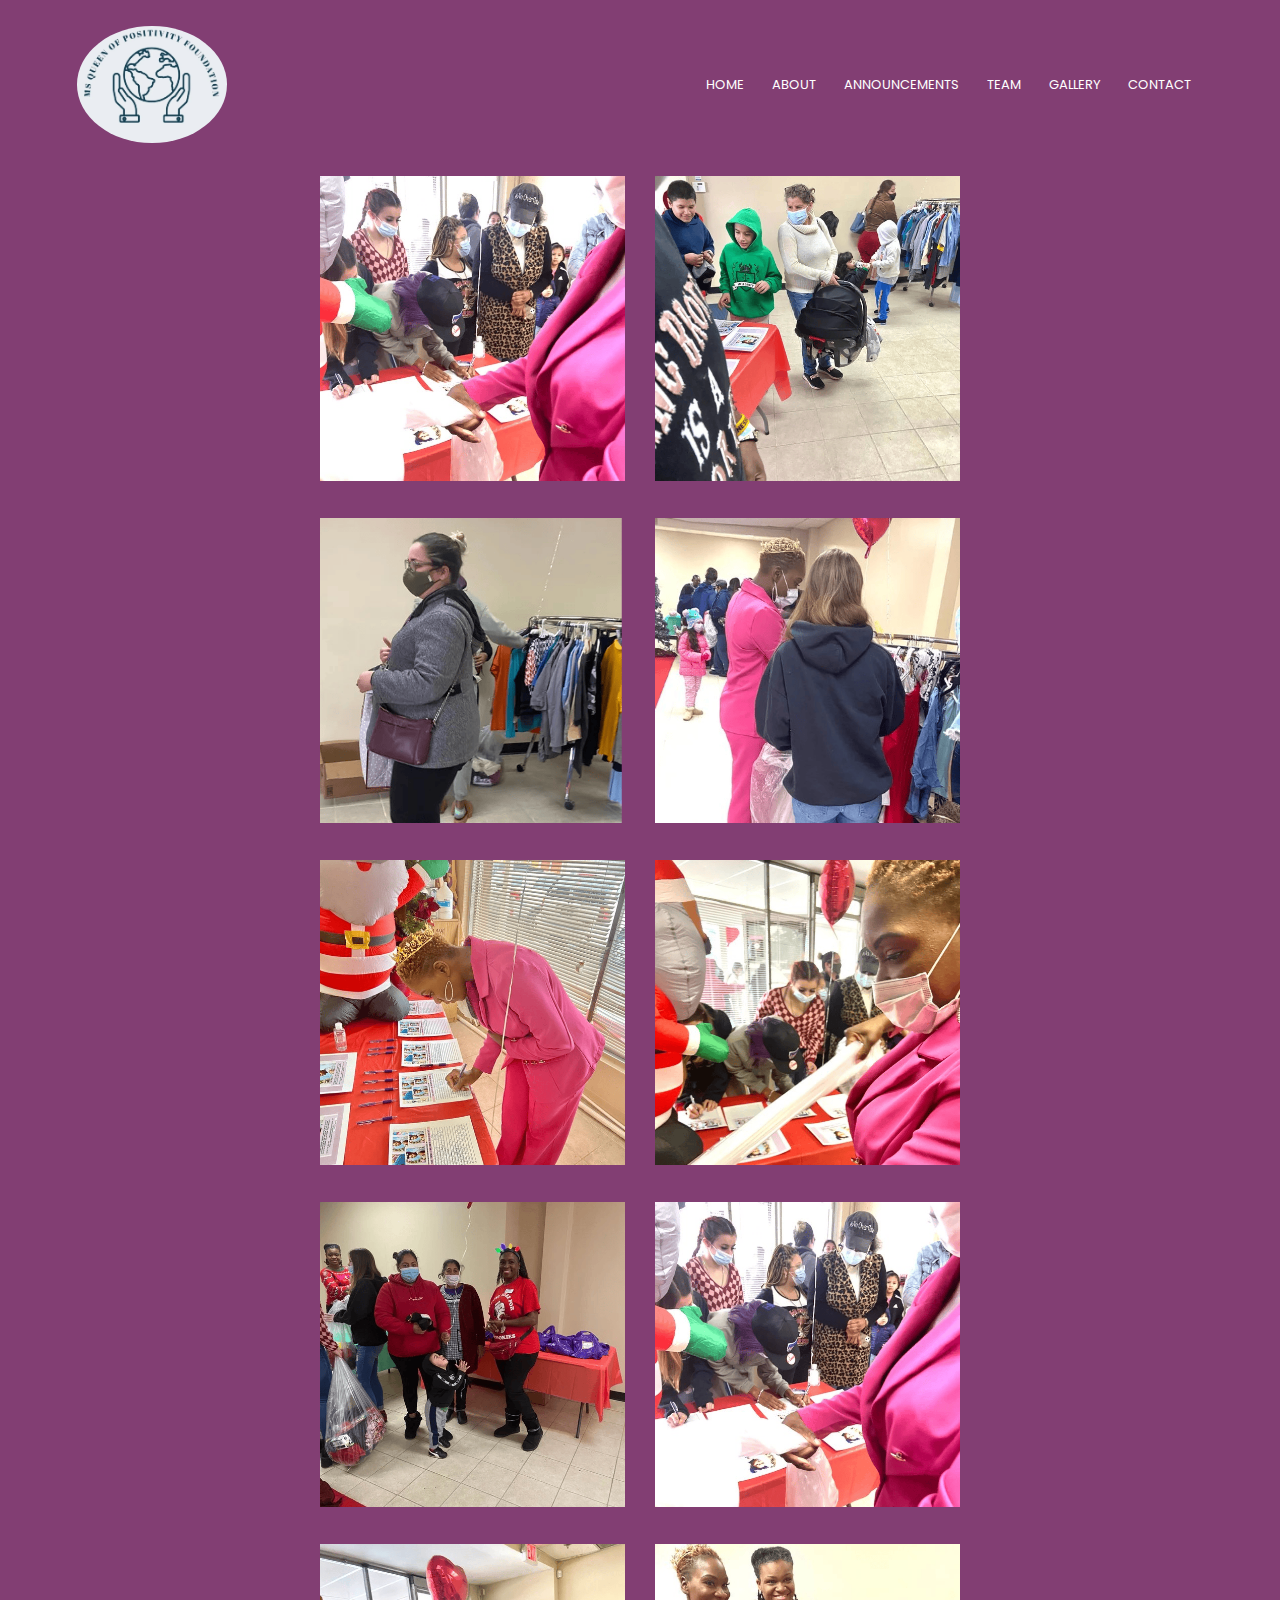
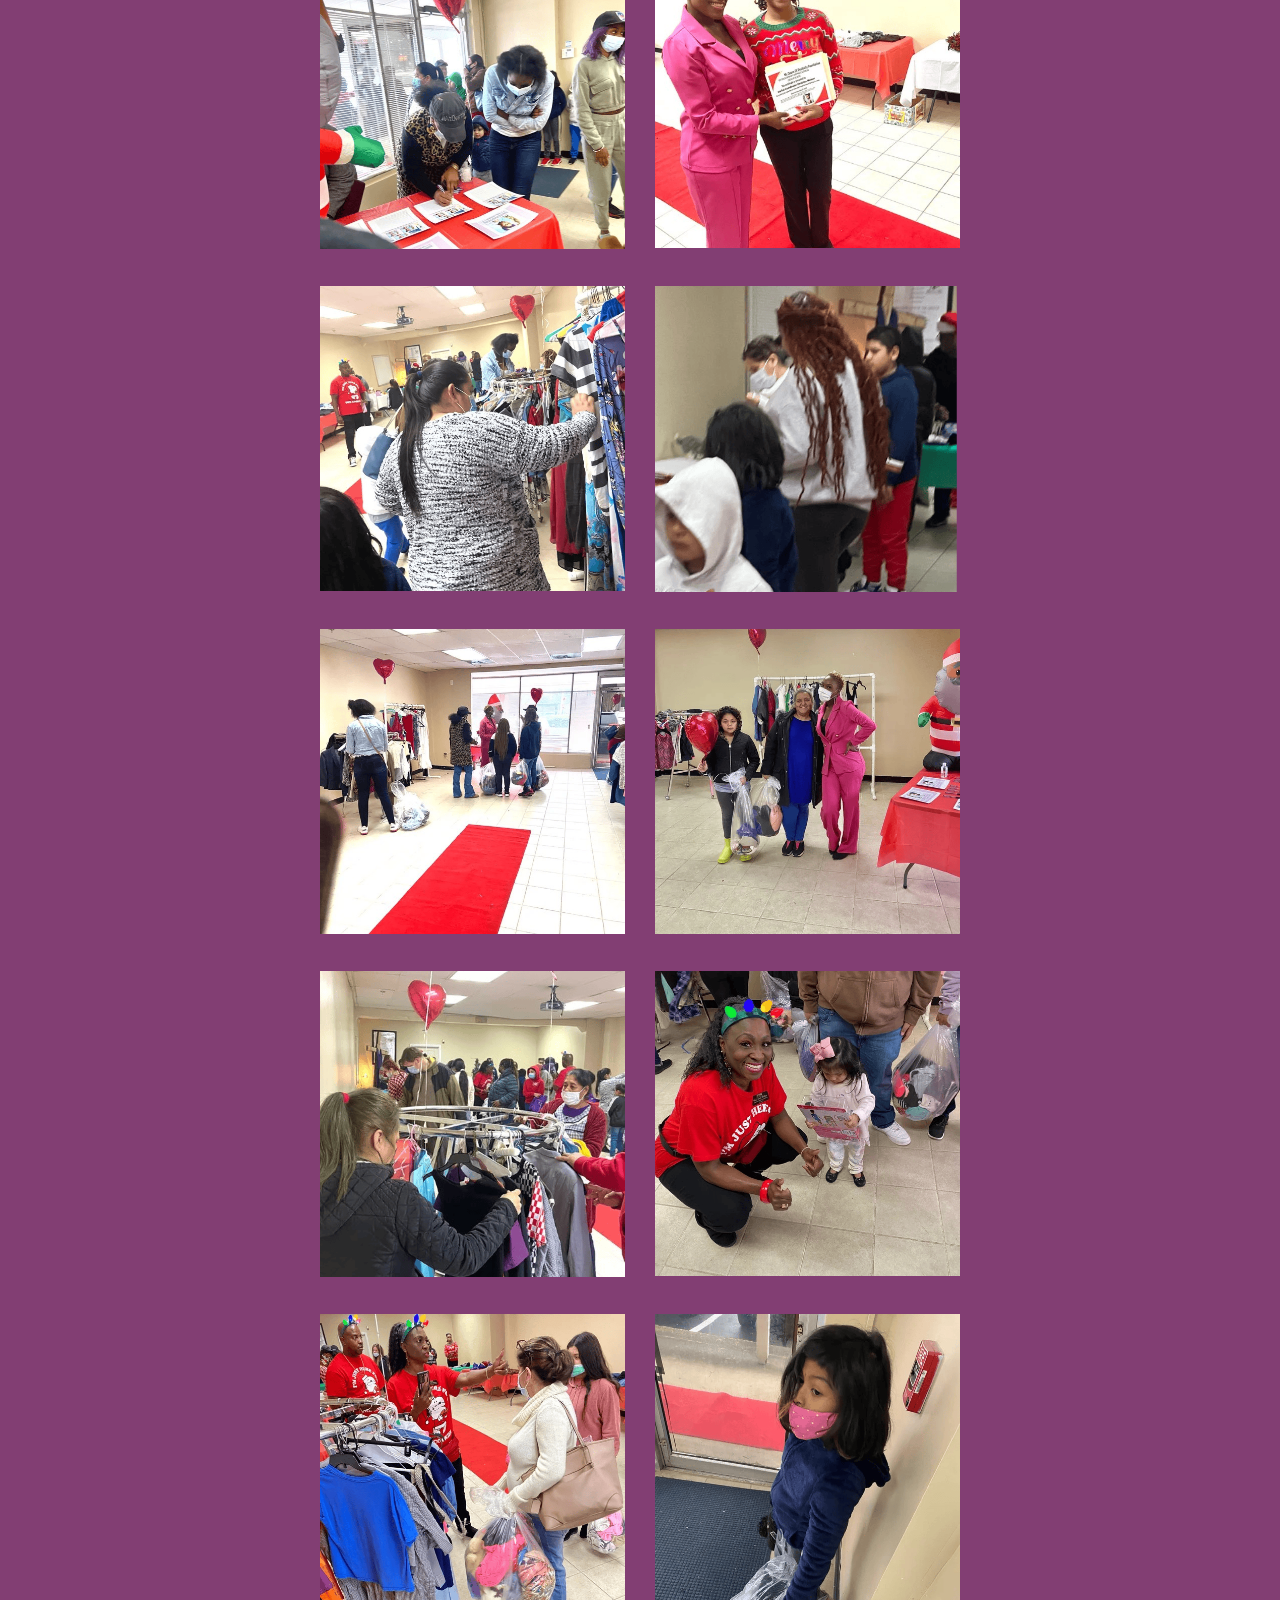
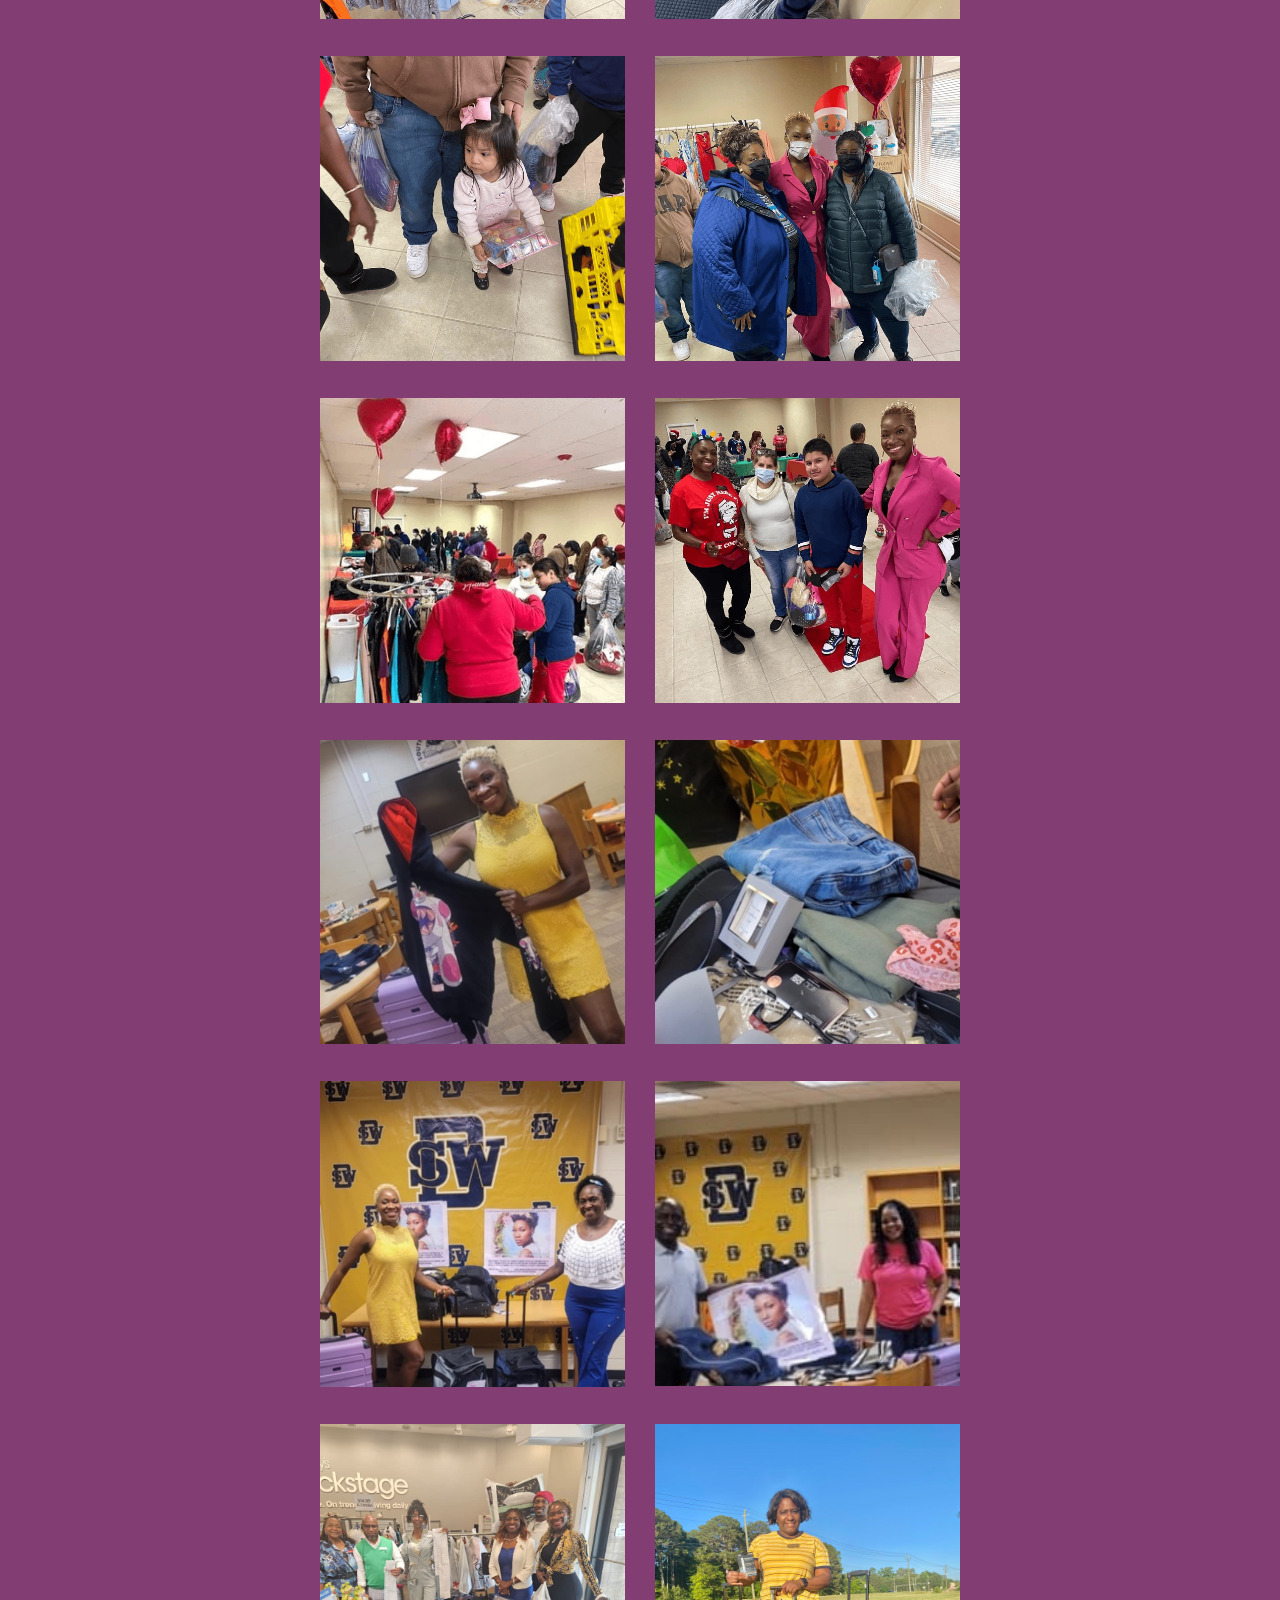
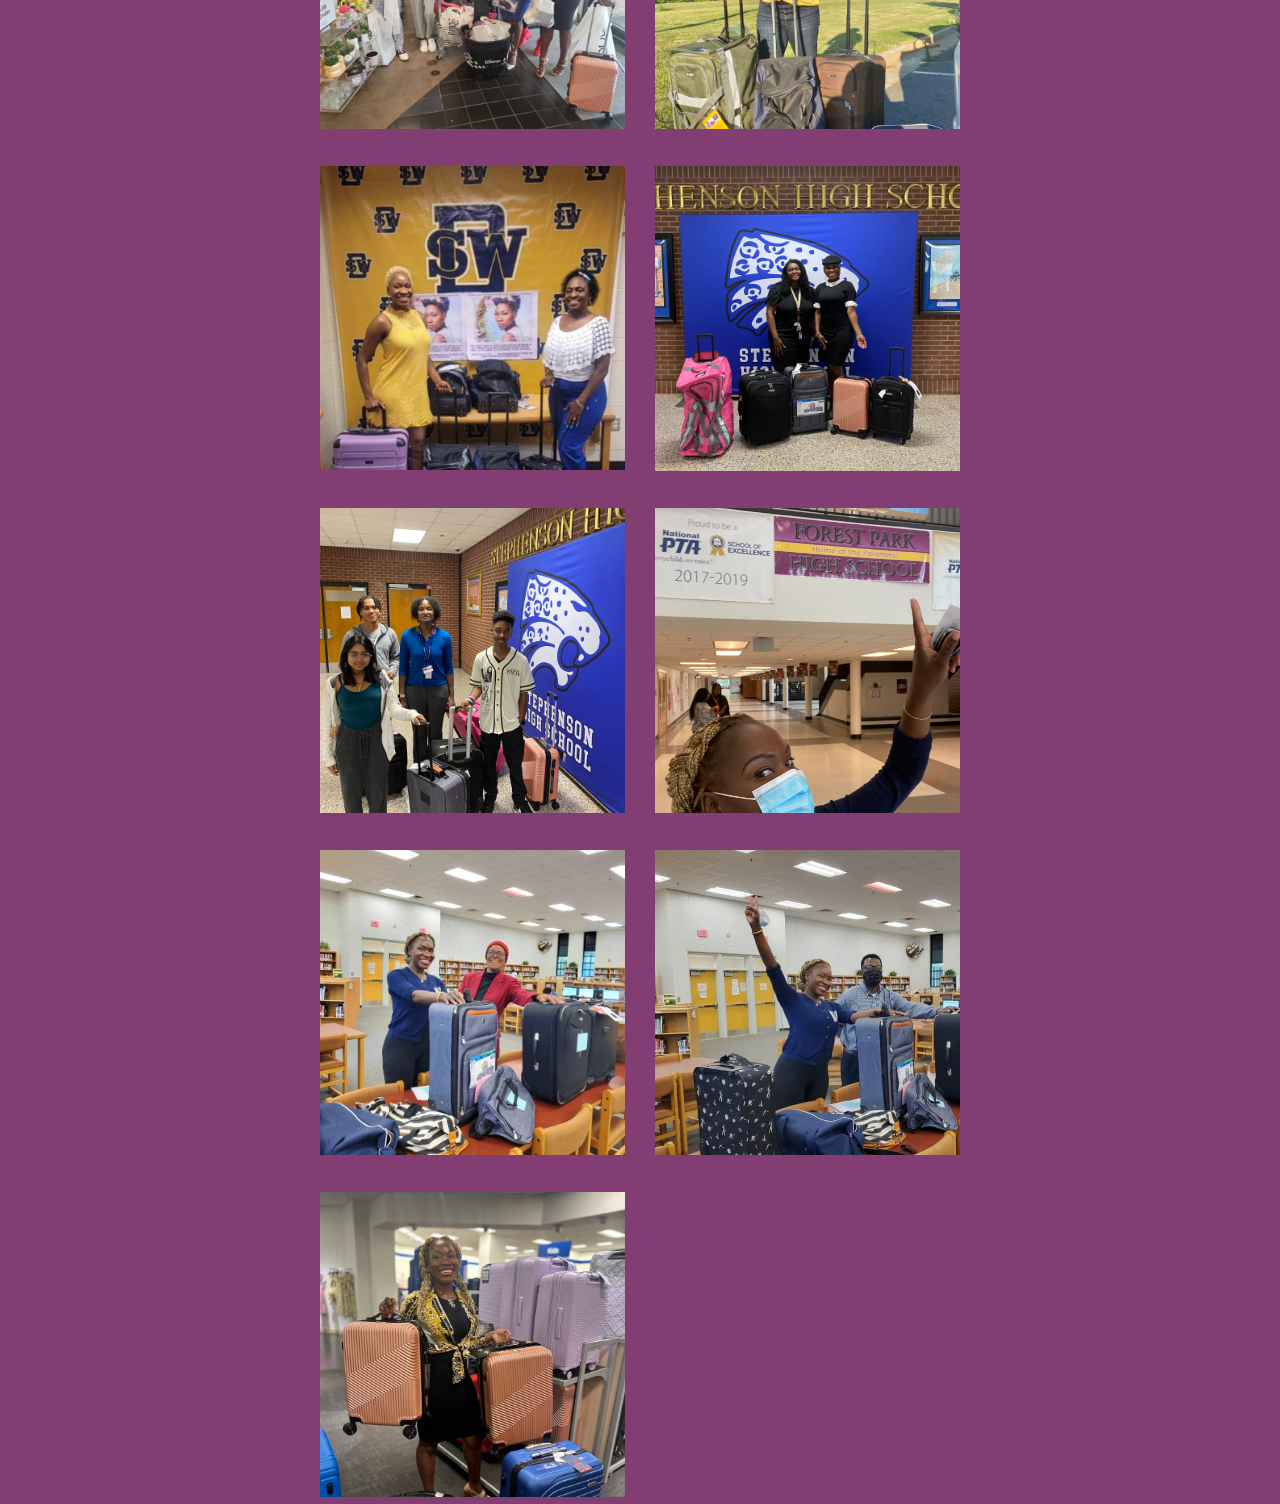
==== gallery.html @ a1babab4 "changes" ====
<!DOCTYPE html>
<html lang="en">

<head>
	<meta charset="UTF-8">
	<meta name="viewport" content="width=device-width, initial-scale=1.0">
	<title>MsQueenOfPositivity | Gallery</title>
	<link rel="stylesheet" href="gallery.css">
	<link rel="preconnect" href="https://fonts.googleapis.com">
	<link rel="preconnect" href="https://fonts.gstatic.com" crossorigin>
	<link href="https://fonts.googleapis.com/css2?family=Poppins:wght@100;200;300;400;600;700&display=swap"
		rel="stylesheet">
	<link rel="stylesheet" href="https://stackpath.bootstrapcdn.com/font-awesome/4.7.0/css/font-awesome.min.css">
	<link rel="stylesheet" href="lightbox.css">
</head>

<body>

	<nav>
		<a href="index.html"><img src="images/logo.png"></a>
		<div class="nav-links" id="navLinks">
			<i class="fa fa-times" onclick="hideMenu()"></i>
			<ul>
				<li><a href="index.html">HOME</a></li>
				<li><a href="index.html#about-head">ABOUT</a></li>
				<li><a href="index.html#sponsors-head">ANNOUNCEMENTS</a></li>
				<li><a href="index.html#team-head">TEAM</a></li>
				<li><a href="gallery.html">GALLERY</a></li>
				<li><a href="index.html#contact-head">CONTACT</a></li>
			</ul>
		</div>
		<i class="fa fa-bars" onclick="showMenu()"></i>
	</nav>

	<div class="container">
		<div class="gallery">
			<a href="images/1.png" data-lightbox="models" data-title="">
				<img src="images/1.png">
			</a>
			<a href="images/2.png" data-lightbox="models" data-title="">
				<img src="images/2.png">
			</a>
			<a href="images/3.png" data-lightbox="models" data-title="">
				<img src="images/3.png">
			</a>
			<a href="images/4.png" data-lightbox="models" data-title="">
				<img src="images/4.png">
			</a>
			<a href="images/5.png" data-lightbox="models" data-title="">
				<img src="images/5.png">
			</a>
			<a href="images/6.png" data-lightbox="models" data-title="">
				<img src="images/6.png">
			</a>
			<a href="images/7.png" data-lightbox="models" data-title="">
				<img src="images/7.png">
			</a>
			<a href="images/8.png" data-lightbox="models" data-title="">
				<img src="images/8.png">
			</a>
			<a href="images/9.png" data-lightbox="models" data-title="">
				<img src="images/9.png">
			</a>
			<a href="images/10.png" data-lightbox="models" data-title="">
				<img src="images/10.png">
			</a>
			<a href="images/11.png" data-lightbox="models" data-title="">
				<img src="images/11.png">
			</a>
			<a href="images/12.png" data-lightbox="models" data-title="">
				<img src="images/12.png">
			</a>
			<a href="images/13.png" data-lightbox="models" data-title="">
				<img src="images/13.png">
			</a>
			<a href="images/14.png" data-lightbox="models" data-title="">
				<img src="images/14.png">
			</a>
			<a href="images/15.png" data-lightbox="models" data-title="">
				<img src="images/15.png">
			</a>
			<a href="images/16.png" data-lightbox="models" data-title="">
				<img src="images/16.png">
			</a>
			<a href="images/17.png" data-lightbox="models" data-title="">
				<img src="images/17.png">
			</a>
			<a href="images/18.png" data-lightbox="models" data-title="">
				<img src="images/18.png">
			</a>
			<a href="images/19.png" data-lightbox="models" data-title="">
				<img src="images/19.png">
			</a>
			<a href="images/20.png" data-lightbox="models" data-title="">
				<img src="images/20.png">
			</a>
			<a href="images/21.png" data-lightbox="models" data-title="">
				<img src="images/21.png">
			</a>
			<a href="images/22.png" data-lightbox="models" data-title="">
				<img src="images/22.png">
			</a>
			<a href="images/23.jpg" data-lightbox="models" data-title="">
				<img src="images/23.jpg">
			</a>
			<a href="images/24.jpg" data-lightbox="models" data-title="">
				<img src="images/24.jpg">
			</a>
			<a href="images/25.jpg" data-lightbox="models" data-title="">
				<img src="images/25.jpg">
			</a>
			<a href="images/26.jpg" data-lightbox="models" data-title="">
				<img src="images/26.jpg">
			</a>
			<a href="images/27.jpg" data-lightbox="models" data-title="">
				<img src="images/27.jpg">
			</a>
			<a href="images/28.jpg" data-lightbox="models" data-title="">
				<img src="images/28.jpg">
			</a>
			<a href="images/29.jpg" data-lightbox="models" data-title="">
				<img src="images/29.jpg">
			</a>
			<a href="images/30.jpg" data-lightbox="models" data-title="">
				<img src="images/30.jpg">
			</a>
			<a href="images/31.jpg" data-lightbox="models" data-title="">
				<img src="images/31.jpg">
			</a>
			<a href="images/32.jpg" data-lightbox="models" data-title="">
				<img src="images/32.jpg">
			</a>
			<a href="images/33.jpg" data-lightbox="models" data-title="">
				<img src="images/33.jpg">
			</a>
			<a href="images/34.jpg" data-lightbox="models" data-title="">
				<img src="images/34.jpg">
			</a>
			<a href="images/35.jpg" data-lightbox="models" data-title="">
				<img src="images/35.jpg">
			</a>
		</div>
	</div>

	<script src="main.js"></script>
	<script src="lightbox-plus-jquery.min.js"></script>

</body>

</html>
---- gallery.css ----
*{
    margin: 0;
    padding: 0;
	font-family: 'Poppins', sans-serif;
	overflow-x: hidden;
}

body {
	background-color: #823E73;
}

nav{
    display: flex;
    padding: 2% 6%;
    justify-content: space-between;
    align-items: center;
}
nav img{
    width: 150px;
	border-radius: 50%;
}
.nav-links{
    flex: 1;
    text-align: right;
}
.nav-links ul li{
    list-style: none;
    display: inline-block;
    padding: 8px 12px;
    position: relative;
}
.nav-links ul li a{
    color: #fff;
    text-decoration: none;
    font-size: 13px;
}
.nav-links ul li::after{
	content: '';
	width: 0%;
	height: 2px;
	background: #f44336;
	display: block;
	margin: auto;
	transition: 0.5s;
}
.nav-links ul li:hover::after{
	width: 100%;
}

nav .fa{
	display: none;
}



.container {
	width: 100%;
	display: flex;
	align-items: center;
	justify-content: center;
}

.gallery {
	width: 50%;
	display: grid;
	min-height: 50vh;
	grid-template-columns: repeat(auto-fit, minmax(250px, 1fr));
	grid-gap: 30px;
}

.gallery img {
	width: 100%;
}

@media screen and (max-width: 700px){
    
    .container {
        width: 150%;
    }

    .gallery {
        grid-template-columns: repeat(auto-fit, minmax(70px, 1fr));
        margin-right: 180px;
        grid-gap: 15px;
    }

	.contact-cols div h5{
		font-size: 10px;
	}

	.text-box{
		width: 110%;
		color: #fff;
		position: absolute;
		top: 90%;
		left: 50%;
		transform: translate(-50%, -50%);
		text-align: center;
	}

	.text-box h1{
		font-size: 20px;
		word-spacing: 5px;
	}
	
	.nav-links ul li{
		display: block;
	}
	.nav-links{
		position: fixed;
		background: #820ea5;
		height: 100vh;
		width: 200px;
		top: 0;
		right: -200px;
		text-align: left;
		z-index: 2;
		transition: 1s;
	}
	nav .fa{
		display: block;
		color: #fff;
		margin: 10px;
		font-size: 22px;
		cursor: pointer;
	}
	.nav-links ul{
		padding: 30px;
	}
	.contact h1{
		font-size: 24px;
	}
}
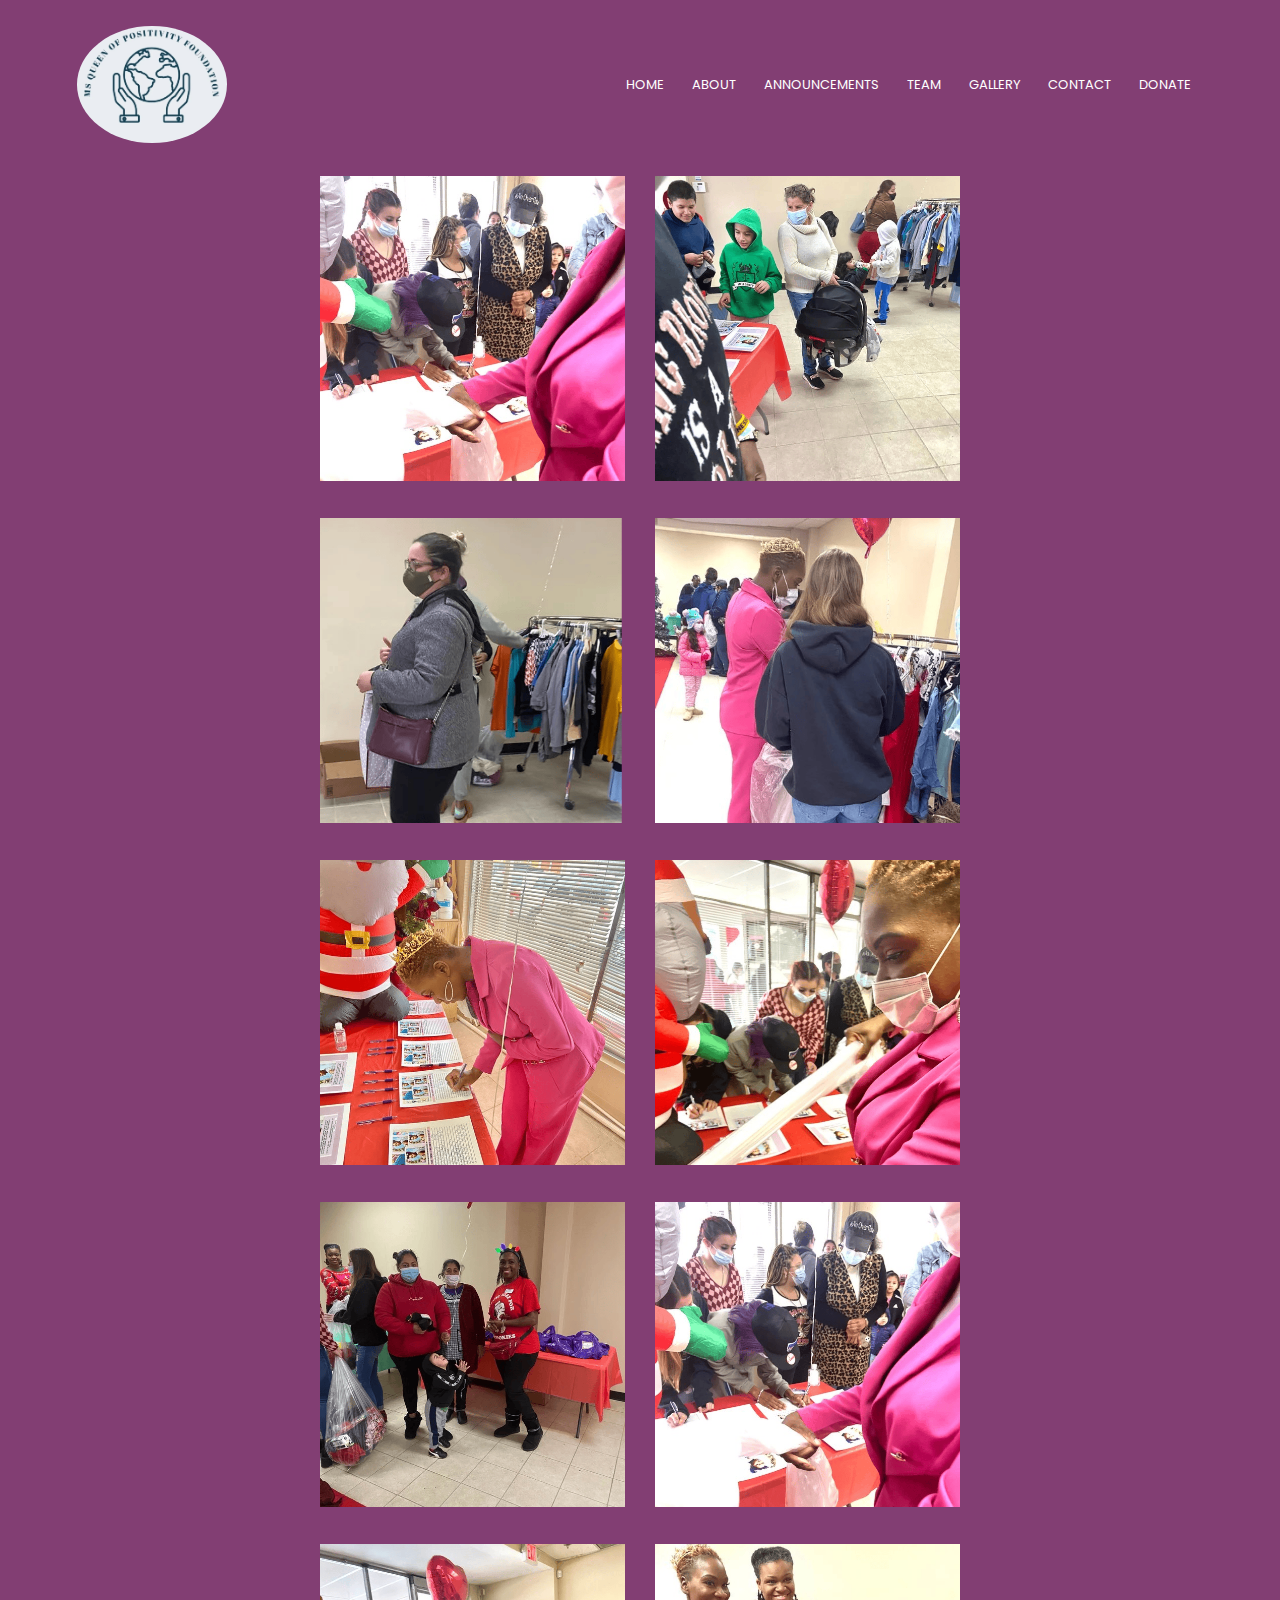
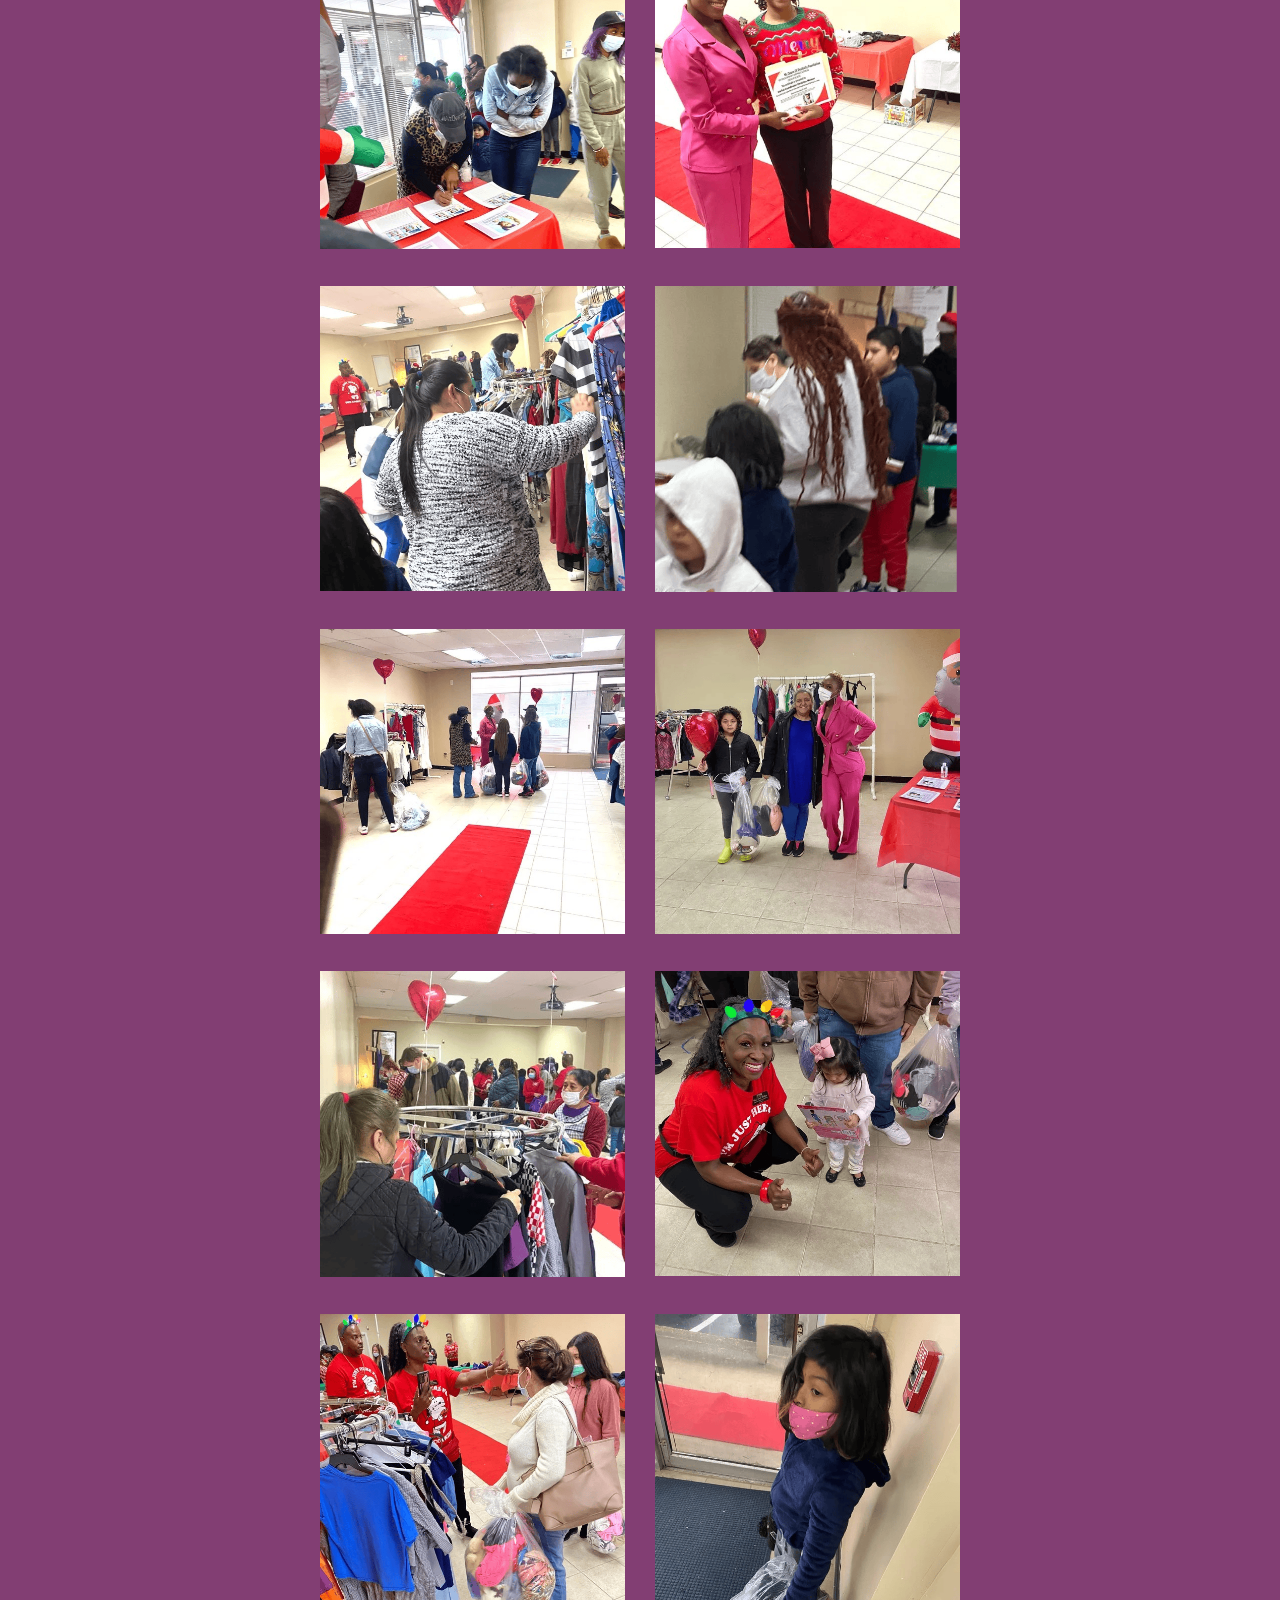
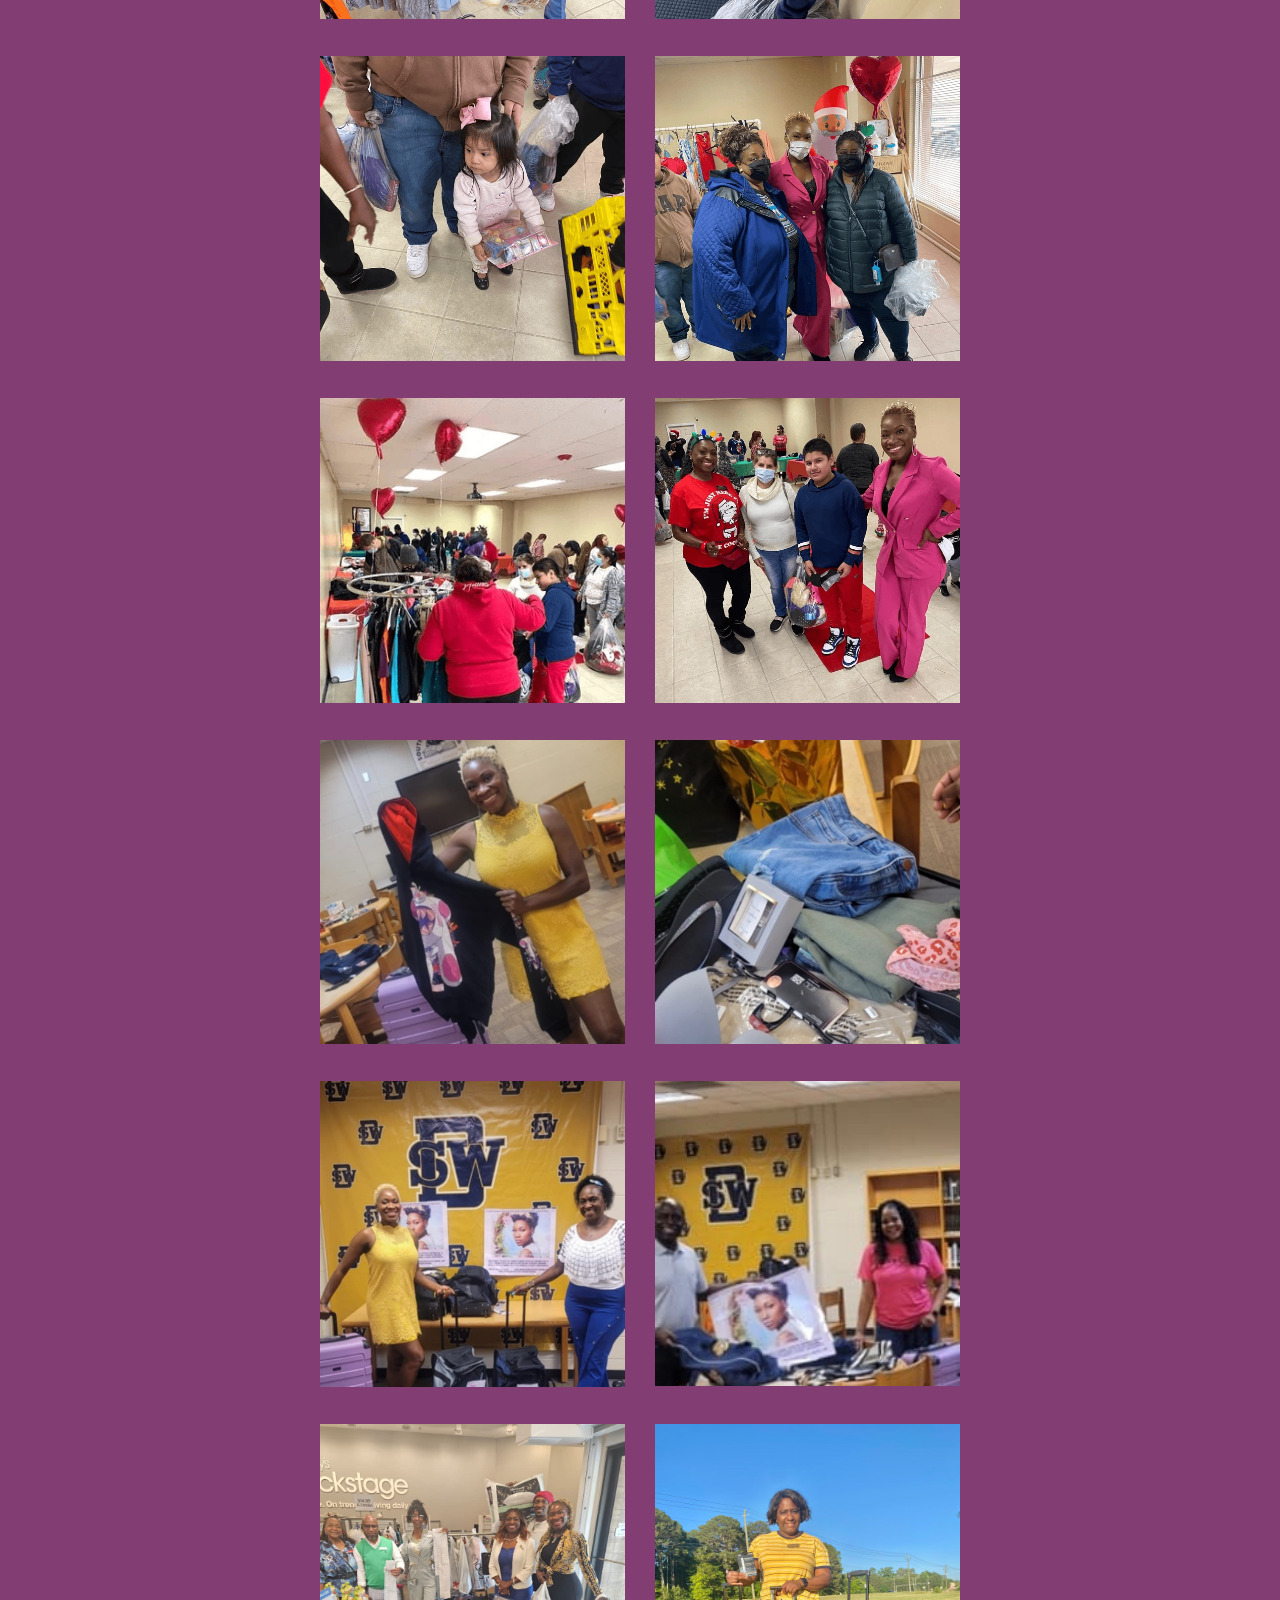
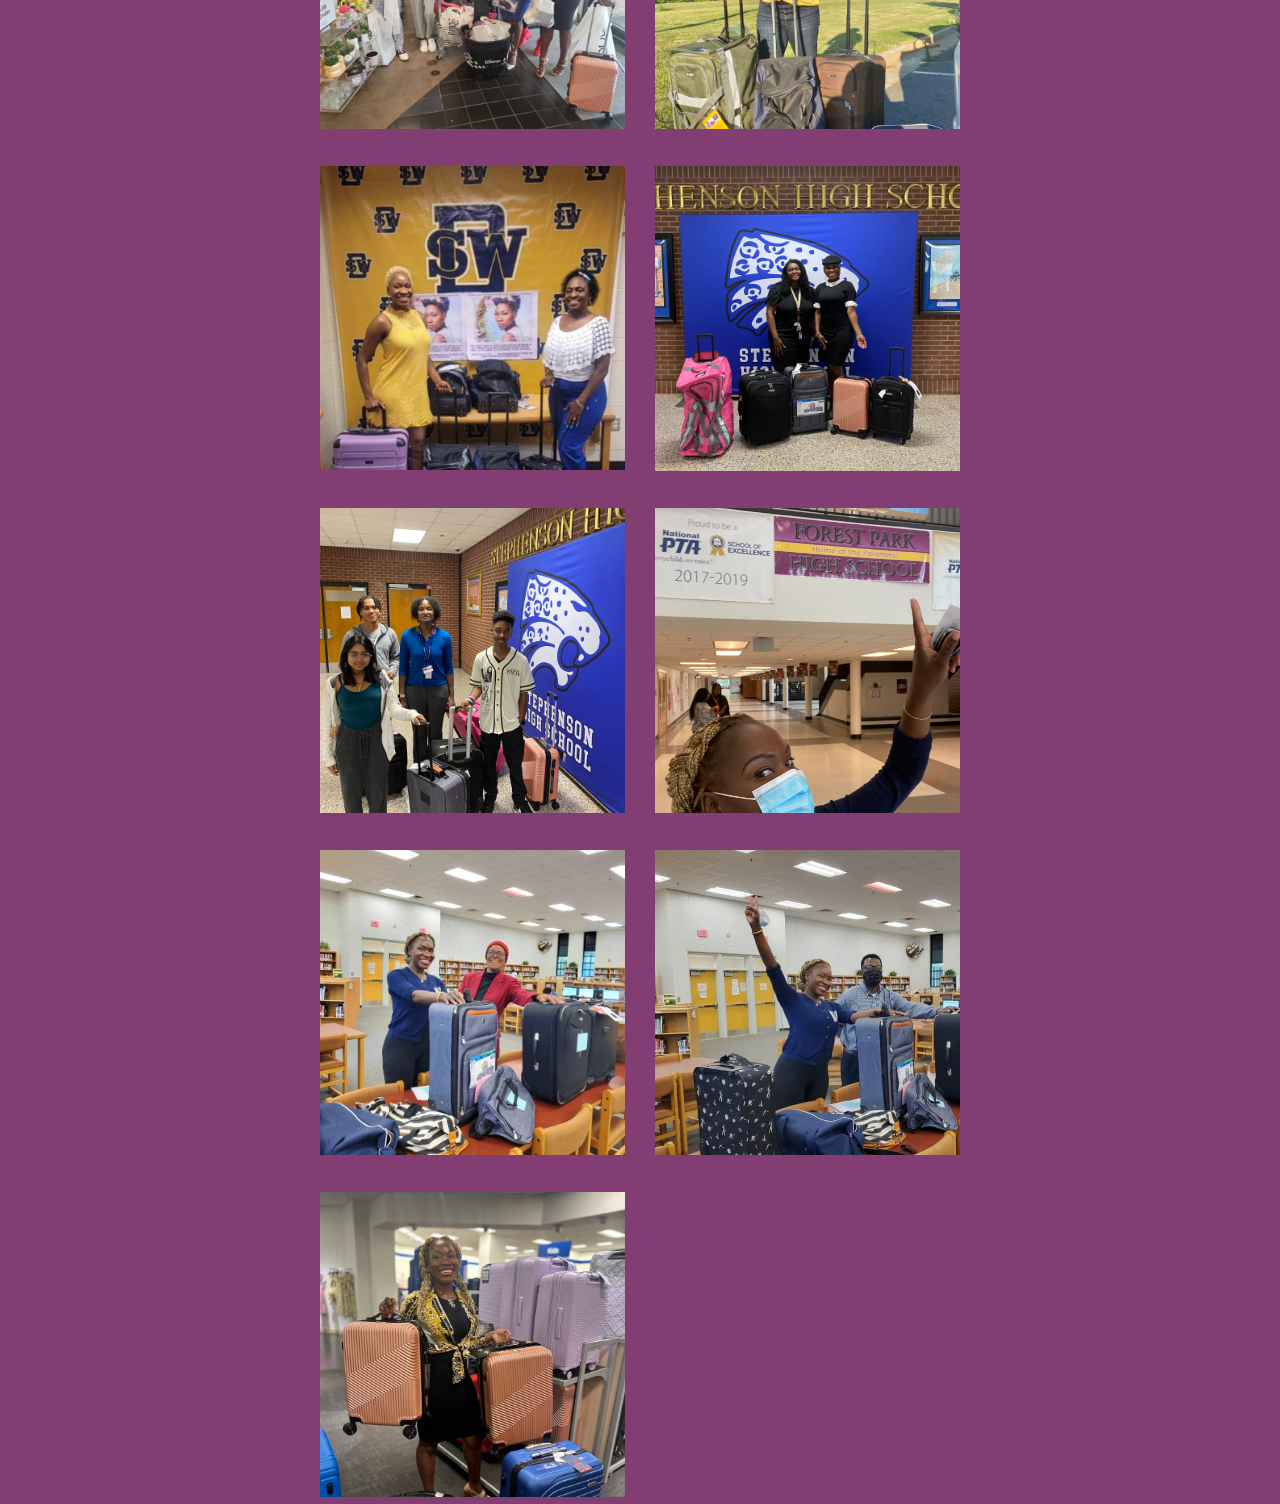
==== commit e3b3a128: "pfps" ====
--- a/gallery.html
+++ b/gallery.html
@@ -27,6 +27,7 @@
 				<li><a href="index.html#team-head">TEAM</a></li>
 				<li><a href="gallery.html">GALLERY</a></li>
 				<li><a href="index.html#contact-head">CONTACT</a></li>
+				<li><a href="index.html#donate-head">DONATE</a></li>
 			</ul>
 		</div>
 		<i class="fa fa-bars" onclick="showMenu()"></i>
